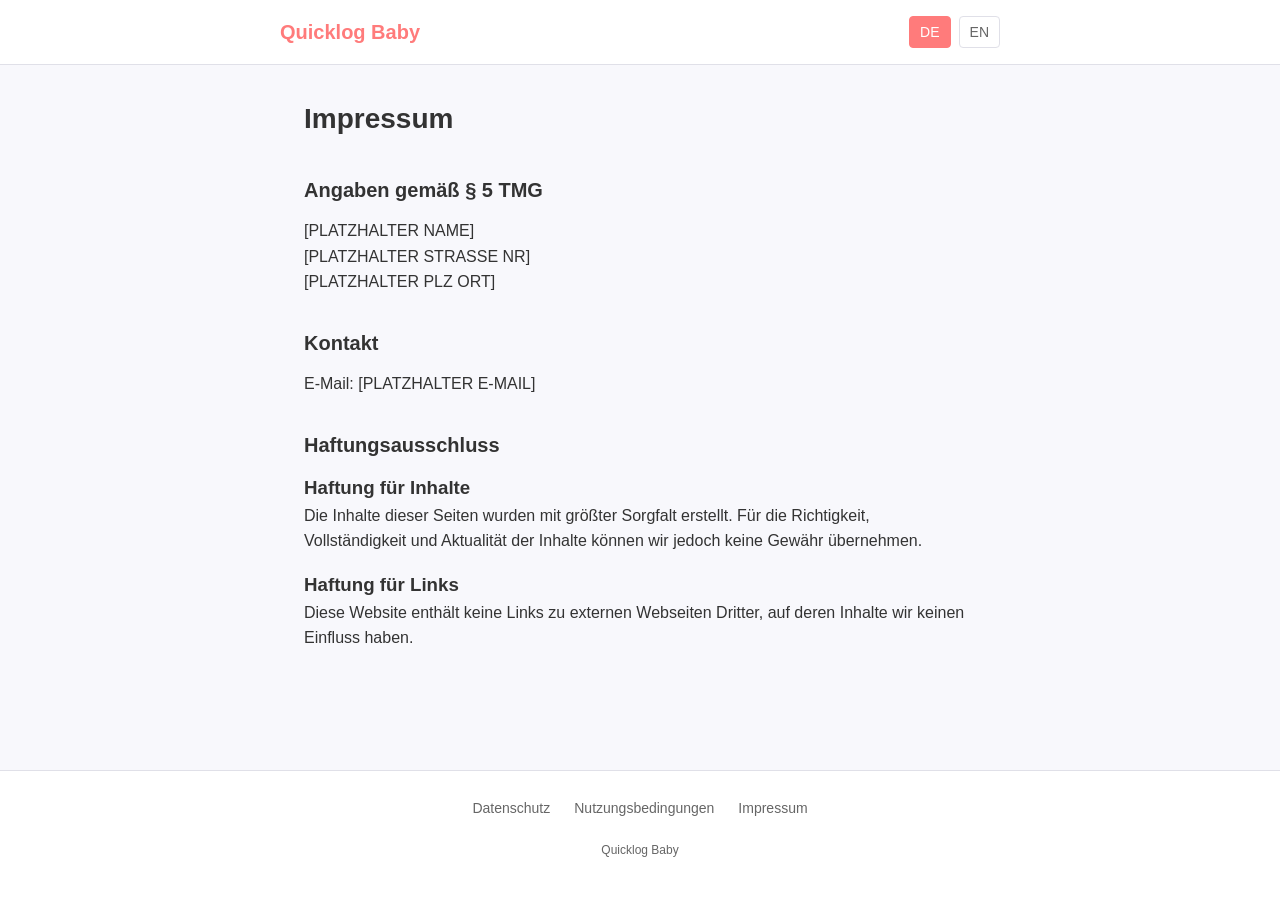
==== de/impressum.html @ 5f9e902b "feat: create bilingual legal website with privacy, terms, and impressum - Landing page with DE/EN la" ====
<!DOCTYPE html>
<html lang="de">
<head>
  <meta charset="UTF-8">
  <meta name="viewport" content="width=device-width, initial-scale=1.0">
  <title>Impressum — Quicklog Baby</title>
  <link rel="stylesheet" href="../style.css">
</head>
<body>
  <header>
    <div class="header-inner">
      <a href="../index.html" class="header-brand">Quicklog Baby</a>
      <div class="lang-switch">
        <a href="../de/impressum.html" class="active">DE</a>
        <a href="../en/privacy.html">EN</a>
      </div>
    </div>
  </header>

  <main>
    <h1>Impressum</h1>

    <h2>Angaben gem&auml;&szlig; &sect; 5 TMG</h2>

    <p>
      [PLATZHALTER NAME]<br>
      [PLATZHALTER STRASSE NR]<br>
      [PLATZHALTER PLZ ORT]
    </p>

    <h2>Kontakt</h2>
    <p>
      E-Mail: [PLATZHALTER E-MAIL]
    </p>

    <h2>Haftungsausschluss</h2>

    <h3>Haftung f&uuml;r Inhalte</h3>
    <p>
      Die Inhalte dieser Seiten wurden mit gr&ouml;&szlig;ter Sorgfalt erstellt.
      F&uuml;r die Richtigkeit, Vollst&auml;ndigkeit und Aktualit&auml;t der
      Inhalte k&ouml;nnen wir jedoch keine Gew&auml;hr &uuml;bernehmen.
    </p>

    <h3>Haftung f&uuml;r Links</h3>
    <p>
      Diese Website enth&auml;lt keine Links zu externen Webseiten Dritter,
      auf deren Inhalte wir keinen Einfluss haben.
    </p>
  </main>

  <footer>
    <div class="footer-inner">
      <ul class="footer-links">
        <li><a href="../de/privacy.html">Datenschutz</a></li>
        <li><a href="../de/terms.html">Nutzungsbedingungen</a></li>
        <li><a href="../de/impressum.html">Impressum</a></li>
      </ul>
      <p class="footer-copy">Quicklog Baby</p>
    </div>
  </footer>
</body>
</html>
---- style.css ----
/* Quicklog Baby — Shared Legal Pages Stylesheet */

:root {
  --color-primary: #FF7B7B;
  --color-bg: #F8F8FC;
  --color-text: #333333;
  --color-text-light: #666666;
  --color-border: #E0E0E8;
  --max-width: 720px;
}

*,
*::before,
*::after {
  box-sizing: border-box;
  margin: 0;
  padding: 0;
}

html {
  font-size: 16px;
  -webkit-text-size-adjust: 100%;
}

body {
  font-family: -apple-system, BlinkMacSystemFont, "Segoe UI", Roboto,
    "Helvetica Neue", Arial, sans-serif;
  color: var(--color-text);
  background-color: var(--color-bg);
  line-height: 1.6;
  min-height: 100vh;
  display: flex;
  flex-direction: column;
}

/* ---- Header ---- */

header {
  background-color: #ffffff;
  border-bottom: 1px solid var(--color-border);
  padding: 1rem 1.5rem;
  position: sticky;
  top: 0;
  z-index: 10;
}

.header-inner {
  max-width: var(--max-width);
  margin: 0 auto;
  display: flex;
  align-items: center;
  justify-content: space-between;
}

.header-brand {
  font-size: 1.25rem;
  font-weight: 700;
  color: var(--color-primary);
  text-decoration: none;
}

.lang-switch {
  display: flex;
  gap: 0.5rem;
}

.lang-switch a {
  font-size: 0.875rem;
  padding: 0.25rem 0.625rem;
  border: 1px solid var(--color-border);
  border-radius: 4px;
  text-decoration: none;
  color: var(--color-text-light);
  transition: background-color 0.15s, color 0.15s;
}

.lang-switch a:hover,
.lang-switch a.active {
  background-color: var(--color-primary);
  color: #ffffff;
  border-color: var(--color-primary);
}

/* ---- Main content ---- */

main {
  flex: 1;
  max-width: var(--max-width);
  margin: 0 auto;
  padding: 2rem 1.5rem;
  width: 100%;
}

h1 {
  font-size: 1.75rem;
  margin-bottom: 1.5rem;
  color: var(--color-text);
}

h2 {
  font-size: 1.25rem;
  margin-top: 2rem;
  margin-bottom: 0.75rem;
  color: var(--color-text);
}

p {
  margin-bottom: 1rem;
}

ul {
  margin-bottom: 1rem;
  padding-left: 1.5rem;
}

li {
  margin-bottom: 0.5rem;
}

/* ---- Landing page ---- */

.landing {
  text-align: center;
  padding-top: 4rem;
}

.landing h1 {
  font-size: 2.5rem;
  color: var(--color-primary);
  margin-bottom: 0.5rem;
}

.landing .tagline {
  font-size: 1.125rem;
  color: var(--color-text-light);
  margin-bottom: 3rem;
}

.lang-buttons {
  display: flex;
  gap: 1rem;
  justify-content: center;
  flex-wrap: wrap;
}

.lang-buttons a {
  display: inline-block;
  padding: 0.875rem 2.5rem;
  font-size: 1.125rem;
  font-weight: 600;
  color: #ffffff;
  background-color: var(--color-primary);
  border-radius: 8px;
  text-decoration: none;
  transition: opacity 0.15s;
}

.lang-buttons a:hover {
  opacity: 0.85;
}

/* ---- Footer ---- */

footer {
  background-color: #ffffff;
  border-top: 1px solid var(--color-border);
  padding: 1.5rem;
  margin-top: auto;
}

.footer-inner {
  max-width: var(--max-width);
  margin: 0 auto;
  text-align: center;
}

.footer-links {
  list-style: none;
  padding: 0;
  display: flex;
  gap: 1.5rem;
  justify-content: center;
  flex-wrap: wrap;
  margin-bottom: 0.75rem;
}

.footer-links a {
  color: var(--color-text-light);
  text-decoration: none;
  font-size: 0.875rem;
}

.footer-links a:hover {
  color: var(--color-primary);
}

.footer-copy {
  font-size: 0.75rem;
  color: var(--color-text-light);
}

/* ---- Responsive ---- */

@media (max-width: 480px) {
  .landing h1 {
    font-size: 2rem;
  }

  .lang-buttons a {
    width: 100%;
    text-align: center;
  }

  h1 {
    font-size: 1.5rem;
  }
}
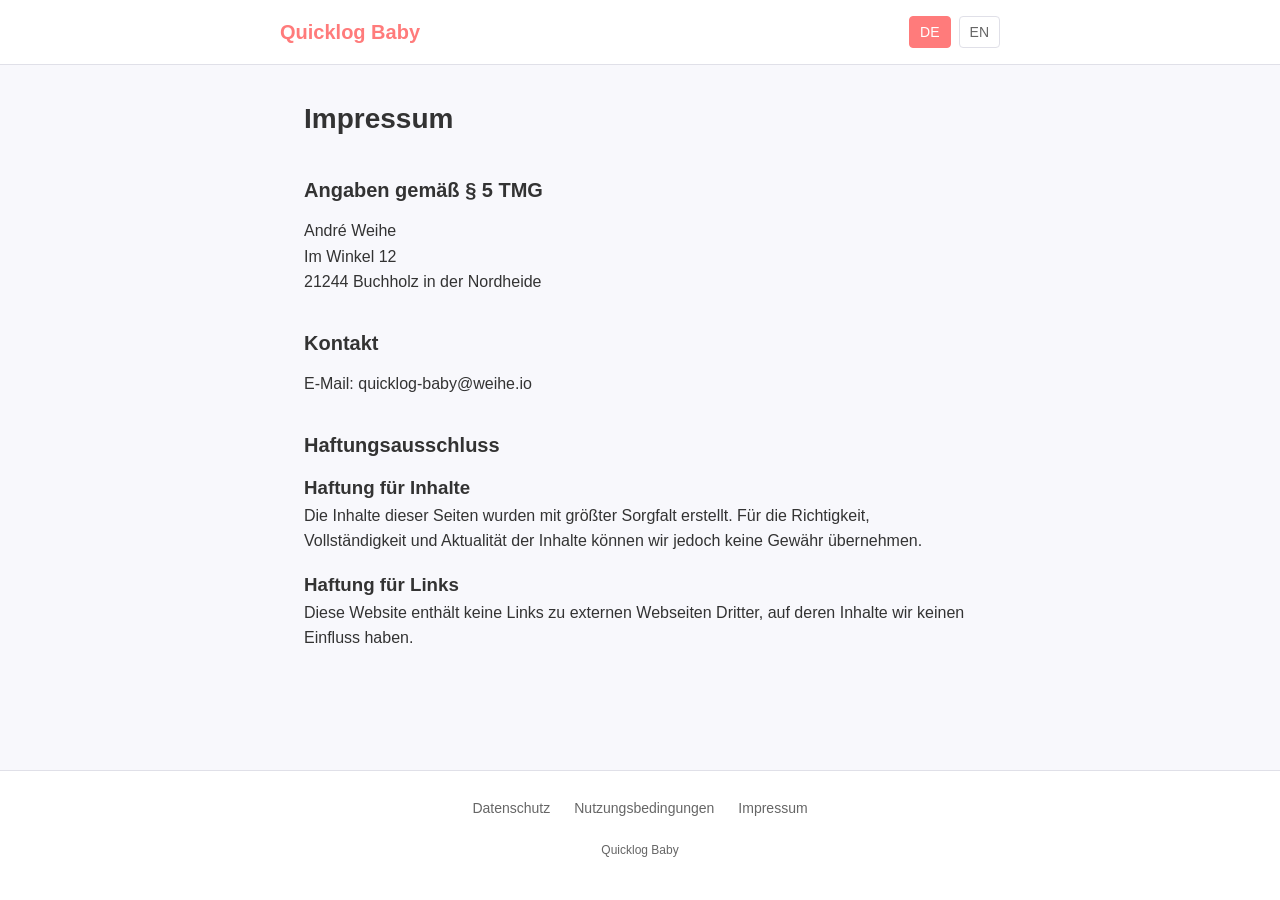
==== commit 1e7f5b6c: "chore: replace placeholder data with real contact information André Weihe, Im Winkel 12, 21244 Buchh" ====
--- a/de/impressum.html
+++ b/de/impressum.html
@@ -23,14 +23,14 @@
     <h2>Angaben gem&auml;&szlig; &sect; 5 TMG</h2>
 
     <p>
-      [PLATZHALTER NAME]<br>
-      [PLATZHALTER STRASSE NR]<br>
-      [PLATZHALTER PLZ ORT]
+      Andr&eacute; Weihe<br>
+      Im Winkel 12<br>
+      21244 Buchholz in der Nordheide
     </p>
 
     <h2>Kontakt</h2>
     <p>
-      E-Mail: [PLATZHALTER E-MAIL]
+      E-Mail: quicklog-baby@weihe.io
     </p>
 
     <h2>Haftungsausschluss</h2>
